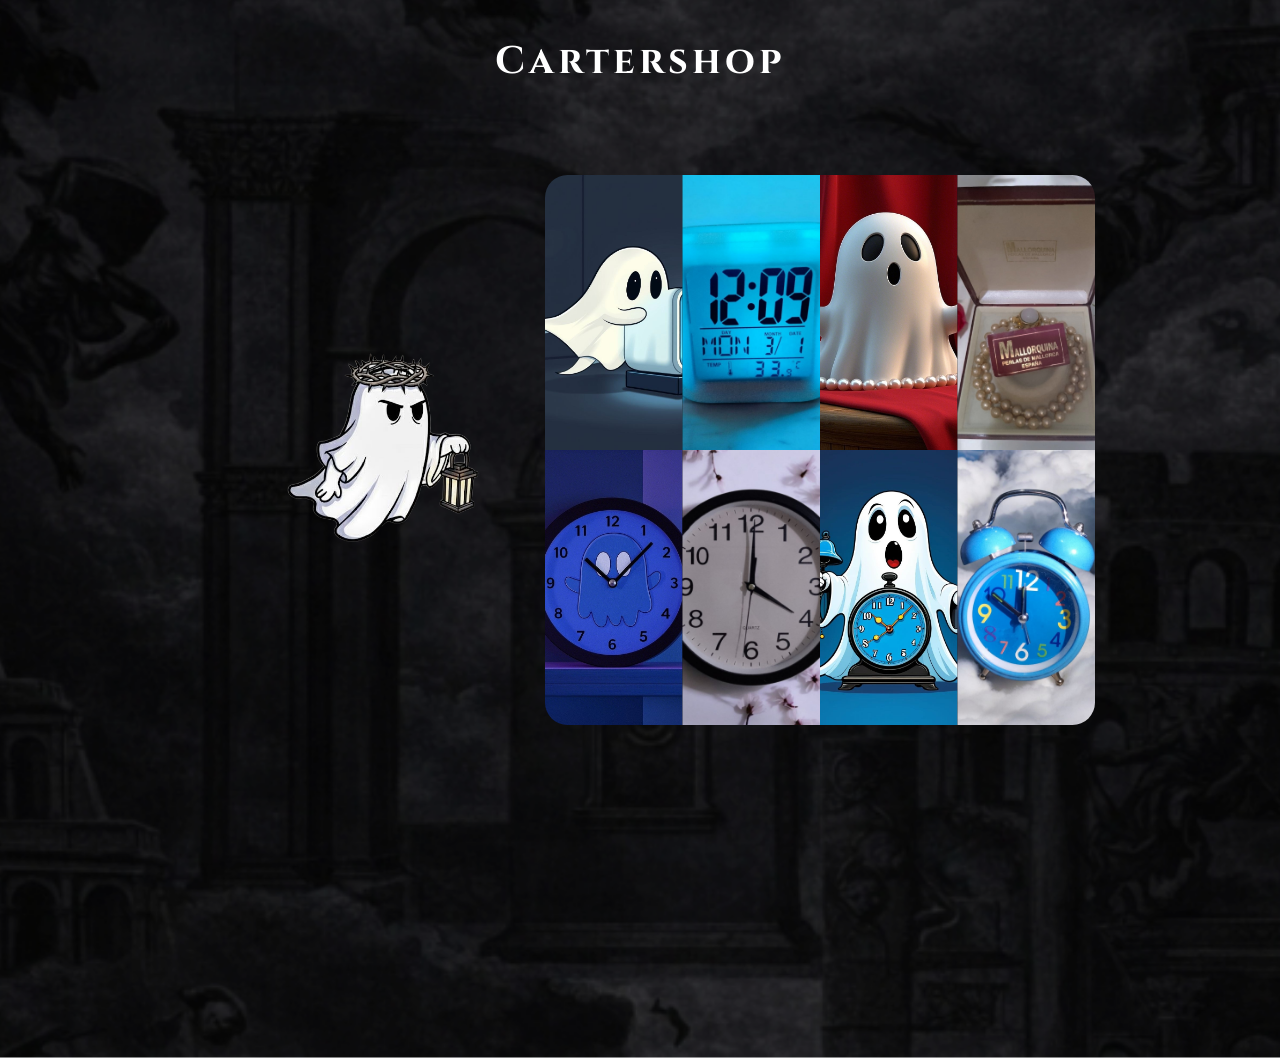
==== index.html @ 6e9895d4 "Update index.html" ====
<!DOCTYPE html>
<html lang="es">
<head>
    <meta charset="UTF-8">
    <meta name="viewport" content="width=device-width, initial-scale=1.0">
    <title>Cartershop</title>
    <link rel="stylesheet" href="style.css">
    <link href="https://fonts.googleapis.com/css2?family=Cinzel:wght@600;700&display=swap" rel="stylesheet">
</head>
<body>

    <div class="background"></div>

    <header>
        <h1>Cartershop</h1>
    </header>

    <main>
        <!-- Fantasma izquierda -->
        <div class="ghost">
            <img src="fantasma-solo.png" alt="Fantasma">
        </div>

        <!-- Bloque 2x2 de posts en el centro -->
        <section class="grid">

            <a href="producto1.html" class="post">
                <div class="post-images">
                    <img src="prod1a.jpg" alt="">
                    <img src="prod1b.jpg" alt="">
                </div>
                <div class="overlay">Producto 1</div>
            </a>

            <a href="producto2.html" class="post">
                <div class="post-images">
                    <img src="prod2a.jpg" alt="">
                    <img src="prod2b.jpg" alt="">
                </div>
                <div class="overlay">Producto 2</div>
            </a>

            <a href="producto3.html" class="post">
                <div class="post-images">
                    <img src="prod3a.jpg" alt="">
                    <img src="prod3b.jpg" alt="">
                </div>
                <div class="overlay">Producto 3</div>
            </a>

            <a href="producto4.html" class="post">
                <div class="post-images">
                    <img src="prod4a.jpg" alt="">
                    <img src="prod4b.jpg" alt="">
                </div>
                <div class="overlay">Producto 4</div>
            </a>

        </section>
    </main>

</body>
</html>
---- style.css ----
* {
    margin: 0;
    padding: 0;
    box-sizing: border-box;
}

body {
    width: 100vw;
    height: 100vh;
    overflow: hidden;
    color: white;
    font-family: Arial, sans-serif;
    position: relative;
}

/* Fondo con zoom fuerte */
.background {
    position: absolute;
    inset: 0;
    background: url("fondo-negro.jpg") center/cover no-repeat;
    filter: brightness(0.75);
    transform: scale(1.35);
    z-index: -1;
}

/* Título centrado arriba */
header {
    position: absolute;
    top: 4%;
    width: 100%;
    text-align: center;
    z-index: 2;
}

header h1 {
    font-family: "Cinzel", serif;
    font-size: clamp(1.8rem, 3vw, 2.6rem);
    letter-spacing: 4px;
}

/* Layout principal: fantasma izquierda, grid centro */
main {
    width: 100%;
    height: 100%;
    display: flex;
    align-items: center;
    justify-content: center;
    gap: clamp(30px, 6vw, 90px);
    padding-inline: 20px;
}

/* Fantasma grande pero más pequeño que el cuadro */
.ghost img {
    height: clamp(40vh, 55vh, 60vh);
    transform: scale(1.1);
}

/* Grid 2x2 formando un solo cuadro grande */
.grid {
    display: grid;
    grid-template-columns: repeat(2, minmax(140px, 220px));
    grid-template-rows: repeat(2, minmax(140px, 220px));
    gap: 0;
    border-radius: 18px;
    overflow: hidden;
    transform: scale(1.25);
}

/* Cada post ocupa 1/4 del cuadro */
.post {
    position: relative;
    display: block;
    width: 100%;
    height: 100%;
    text-decoration: none;
}

/* Dos fotos por post */
.post-images {
    width: 100%;
    height: 100%;
    display: grid;
    grid-template-columns: 1fr 1fr;
}

.post-images img {
    width: 100%;
    height: 100%;
    object-fit: cover;
}

/* Hover: nombre del producto */
.overlay {
    position: absolute;
    inset: 0;
    background: rgba(0,0,0,0.7);
    color: #ffffff;
    display: flex;
    justify-content: center;
    align-items: center;
    font-size: clamp(0.9rem, 1.2vw, 1.3rem);
    opacity: 0;
    transition: opacity 0.3s ease;
}

.post:hover .overlay {
    opacity: 1;
}

/* Ajuste para móviles: todo sigue visible sin scroll */
@media (max-width: 768px) {
    body {
        overflow: hidden;
    }

    main {
        flex-direction: column;
        justify-content: center;
        gap: 20px;
        padding-top: 40px;
    }

    header {
        top: 2%;
    }

    .ghost img {
        height: 26vh;
        transform: scale(1.05);
    }

    .grid {
        transform: scale(1.05);
        grid-template-columns: repeat(2, 140px);
        grid-template-rows: repeat(2, 140px);
    }
}
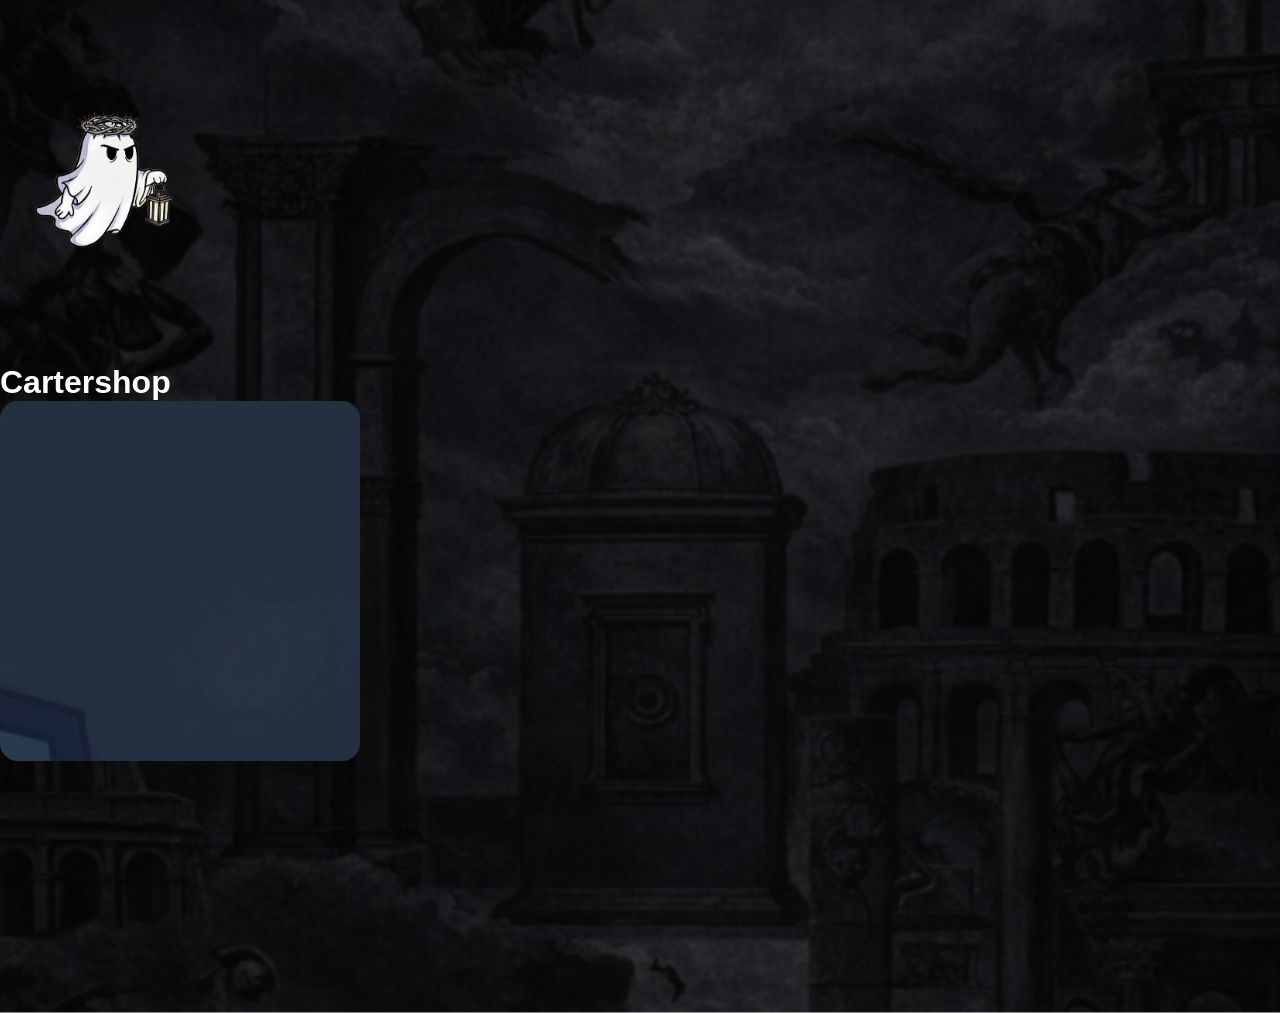
==== commit 68093384: "Update index.html" ====
--- a/index.html
+++ b/index.html
@@ -11,53 +11,45 @@
 
     <div class="background"></div>
 
-    <header>
-        <h1>Cartershop</h1>
-    </header>
+    <div class="scene">
 
-    <main>
         <!-- Fantasma izquierda -->
         <div class="ghost">
             <img src="fantasma-solo.png" alt="Fantasma">
         </div>
 
-        <!-- Bloque 2x2 de posts en el centro -->
-        <section class="grid">
+        <!-- Columna derecha: título + posts -->
+        <div class="right-column">
 
-            <a href="producto1.html" class="post">
-                <div class="post-images">
-                    <img src="prod1a.jpg" alt="">
-                    <img src="prod1b.jpg" alt="">
-                </div>
-                <div class="overlay">Producto 1</div>
-            </a>
+            <h1 class="title">Cartershop</h1>
 
-            <a href="producto2.html" class="post">
-                <div class="post-images">
-                    <img src="prod2a.jpg" alt="">
-                    <img src="prod2b.jpg" alt="">
-                </div>
-                <div class="overlay">Producto 2</div>
-            </a>
+            <section class="grid">
 
-            <a href="producto3.html" class="post">
-                <div class="post-images">
-                    <img src="prod3a.jpg" alt="">
-                    <img src="prod3b.jpg" alt="">
-                </div>
-                <div class="overlay">Producto 3</div>
-            </a>
+                <a href="producto1.html" class="post">
+                    <img src="prod1a.jpg" class="cover">
+                    <div class="overlay">Producto 1</div>
+                </a>
 
-            <a href="producto4.html" class="post">
-                <div class="post-images">
-                    <img src="prod4a.jpg" alt="">
-                    <img src="prod4b.jpg" alt="">
-                </div>
-                <div class="overlay">Producto 4</div>
-            </a>
+                <a href="producto2.html" class="post">
+                    <img src="prod2a.jpg" class="cover">
+                    <div class="overlay">Producto 2</div>
+                </a>
 
-        </section>
-    </main>
+                <a href="producto3.html" class="post">
+                    <img src="prod3a.jpg" class="cover">
+                    <div class="overlay">Producto 3</div>
+                </a>
+
+                <a href="producto4.html" class="post">
+                    <img src="prod4a.jpg" class="cover">
+                    <div class="overlay">Producto 4</div>
+                </a>
+
+            </section>
+
+        </div>
+
+    </div>
 
 </body>
 </html>
--- a/style.css
+++ b/style.css
@@ -13,20 +13,20 @@
     position: relative;
 }
 
-/* Fondo con zoom fuerte */
+/* Fondo con zoom */
 .background {
     position: absolute;
     inset: 0;
     background: url("fondo-negro.jpg") center/cover no-repeat;
     filter: brightness(0.75);
-    transform: scale(1.35);
+    transform: scale(1.25);
     z-index: -1;
 }
 
-/* Título centrado arriba */
+/* Título arriba centrado */
 header {
     position: absolute;
-    top: 4%;
+    top: 4vh;
     width: 100%;
     text-align: center;
     z-index: 2;
@@ -34,36 +34,35 @@
 
 header h1 {
     font-family: "Cinzel", serif;
-    font-size: clamp(1.8rem, 3vw, 2.6rem);
-    letter-spacing: 4px;
+    font-size: 3vh;
+    letter-spacing: 0.5vh;
 }
 
-/* Layout principal: fantasma izquierda, grid centro */
+/* Layout principal: fantasma + bloque 2x2 */
 main {
     width: 100%;
     height: 100%;
     display: flex;
     align-items: center;
     justify-content: center;
-    gap: clamp(30px, 6vw, 90px);
-    padding-inline: 20px;
+    gap: 5vw;
 }
 
-/* Fantasma grande pero más pequeño que el cuadro */
+/* Fantasma: grande pero más pequeño que el cuadro */
 .ghost img {
-    height: clamp(40vh, 55vh, 60vh);
+    height: 40vh;
     transform: scale(1.1);
 }
 
-/* Grid 2x2 formando un solo cuadro grande */
+/* Bloque 2x2 centrado, cuadrado y grande */
 .grid {
+    width: 40vh;              /* mismo en ancho y alto para que sea cuadrado */
+    height: 40vh;
     display: grid;
-    grid-template-columns: repeat(2, minmax(140px, 220px));
-    grid-template-rows: repeat(2, minmax(140px, 220px));
-    gap: 0;
-    border-radius: 18px;
+    grid-template-columns: 1fr 1fr;
+    grid-template-rows: 1fr 1fr;
+    border-radius: 2vh;
     overflow: hidden;
-    transform: scale(1.25);
 }
 
 /* Cada post ocupa 1/4 del cuadro */
@@ -98,7 +97,7 @@
     display: flex;
     justify-content: center;
     align-items: center;
-    font-size: clamp(0.9rem, 1.2vw, 1.3rem);
+    font-size: 2vh;
     opacity: 0;
     transition: opacity 0.3s ease;
 }
@@ -106,32 +105,3 @@
 .post:hover .overlay {
     opacity: 1;
 }
-
-/* Ajuste para móviles: todo sigue visible sin scroll */
-@media (max-width: 768px) {
-    body {
-        overflow: hidden;
-    }
-
-    main {
-        flex-direction: column;
-        justify-content: center;
-        gap: 20px;
-        padding-top: 40px;
-    }
-
-    header {
-        top: 2%;
-    }
-
-    .ghost img {
-        height: 26vh;
-        transform: scale(1.05);
-    }
-
-    .grid {
-        transform: scale(1.05);
-        grid-template-columns: repeat(2, 140px);
-        grid-template-rows: repeat(2, 140px);
-    }
-}
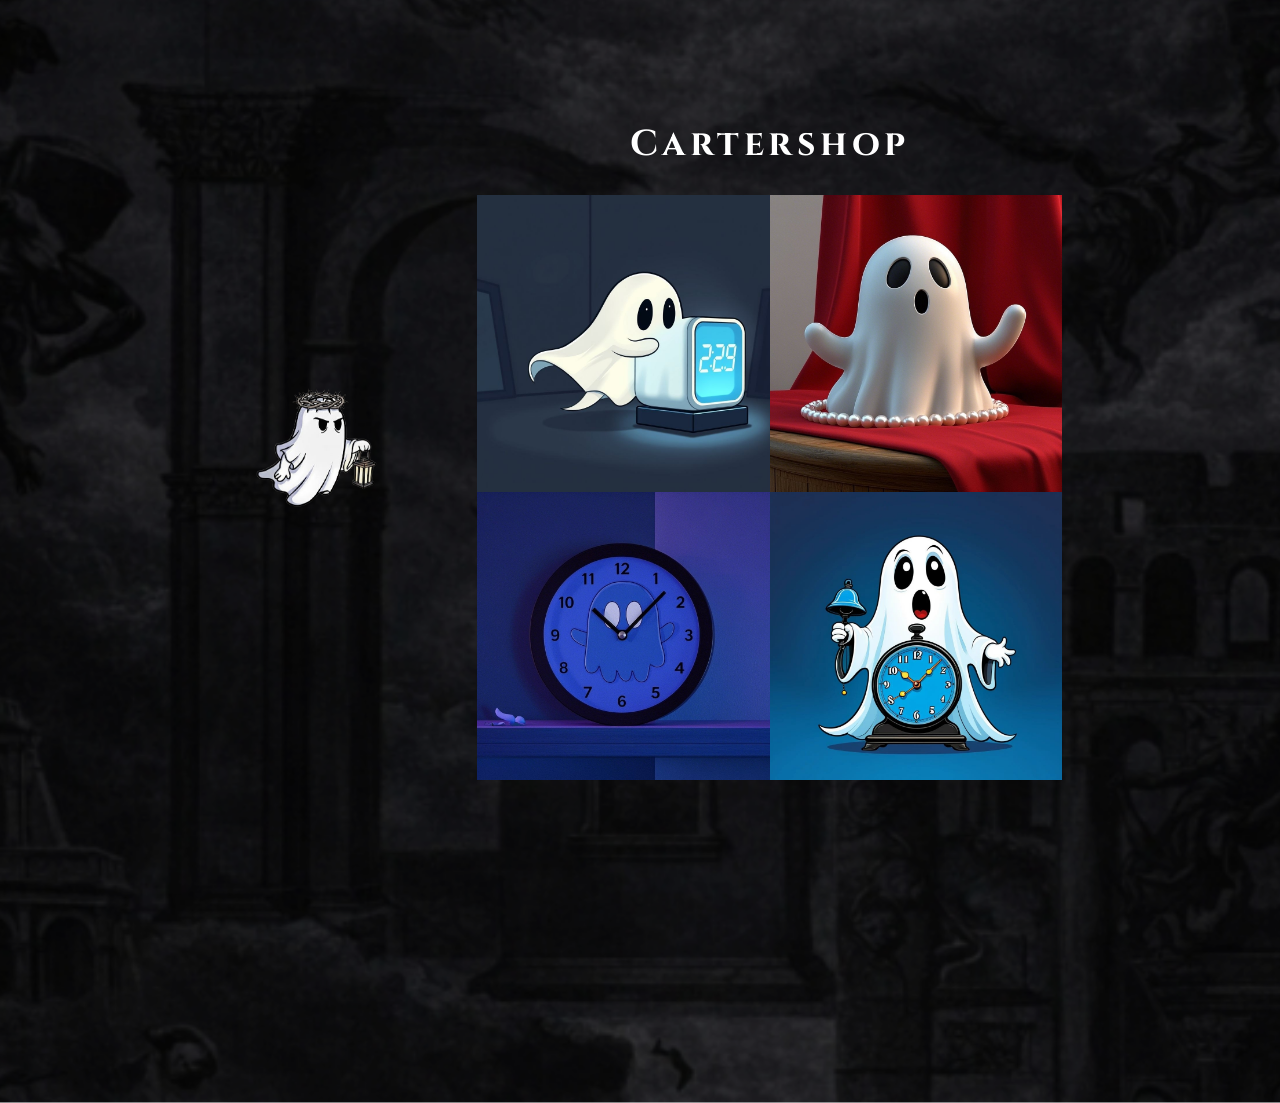
==== commit 1dfd5498: "Update index.html" ====
--- a/index.html
+++ b/index.html
@@ -26,22 +26,22 @@
             <section class="grid">
 
                 <a href="producto1.html" class="post">
-                    <img src="prod1a.jpg" class="cover">
+                    <img src="prod1a.jpg" class="cover" alt="Producto 1">
                     <div class="overlay">Producto 1</div>
                 </a>
 
                 <a href="producto2.html" class="post">
-                    <img src="prod2a.jpg" class="cover">
+                    <img src="prod2a.jpg" class="cover" alt="Producto 2">
                     <div class="overlay">Producto 2</div>
                 </a>
 
                 <a href="producto3.html" class="post">
-                    <img src="prod3a.jpg" class="cover">
+                    <img src="prod3a.jpg" class="cover" alt="Producto 3">
                     <div class="overlay">Producto 3</div>
                 </a>
 
                 <a href="producto4.html" class="post">
-                    <img src="prod4a.jpg" class="cover">
+                    <img src="prod4a.jpg" class="cover" alt="Producto 4">
                     <div class="overlay">Producto 4</div>
                 </a>
 
--- a/style.css
+++ b/style.css
@@ -13,91 +13,85 @@
     position: relative;
 }
 
-/* Fondo con zoom */
+/* Fondo con zoom cinematográfico */
 .background {
     position: absolute;
     inset: 0;
     background: url("fondo-negro.jpg") center/cover no-repeat;
     filter: brightness(0.75);
-    transform: scale(1.25);
+    transform: scale(1.45); /* ZOOM FUERTE */
     z-index: -1;
 }
 
-/* Título arriba centrado */
-header {
+/* Escena completa */
+.scene {
     position: absolute;
-    top: 4vh;
-    width: 100%;
-    text-align: center;
-    z-index: 2;
-}
-
-header h1 {
-    font-family: "Cinzel", serif;
-    font-size: 3vh;
-    letter-spacing: 0.5vh;
-}
-
-/* Layout principal: fantasma + bloque 2x2 */
-main {
-    width: 100%;
-    height: 100%;
+    inset: 0;
     display: flex;
     align-items: center;
     justify-content: center;
     gap: 5vw;
+    padding: 4vh 4vw;
 }
 
-/* Fantasma: grande pero más pequeño que el cuadro */
+/* Fantasma */
 .ghost img {
-    height: 40vh;
-    transform: scale(1.1);
+    height: 38vh; /* Más pequeño que el cuadro */
+    object-fit: contain;
 }
 
-/* Bloque 2x2 centrado, cuadrado y grande */
+/* Columna derecha */
+.right-column {
+    display: flex;
+    flex-direction: column;
+    align-items: center;
+    gap: 2vh;
+}
+
+/* Título */
+.title {
+    font-family: "Cinzel", serif;
+    font-size: 4vh;
+    letter-spacing: 0.5vh;
+    text-align: center;
+    margin-bottom: 1vh;
+}
+
+/* Cuadro 2x2 estilo Instagram */
 .grid {
-    width: 40vh;              /* mismo en ancho y alto para que sea cuadrado */
-    height: 40vh;
+    width: 65vh;   /* Opción C: 65% del alto de pantalla */
+    height: 65vh;
     display: grid;
     grid-template-columns: 1fr 1fr;
     grid-template-rows: 1fr 1fr;
-    border-radius: 2vh;
     overflow: hidden;
 }
 
-/* Cada post ocupa 1/4 del cuadro */
+/* Cada post */
 .post {
     position: relative;
-    display: block;
     width: 100%;
     height: 100%;
     text-decoration: none;
 }
 
-/* Dos fotos por post */
-.post-images {
-    width: 100%;
-    height: 100%;
-    display: grid;
-    grid-template-columns: 1fr 1fr;
-}
-
-.post-images img {
+/* Portada estilo Instagram */
+.cover {
     width: 100%;
     height: 100%;
     object-fit: cover;
 }
 
-/* Hover: nombre del producto */
+/* Hover */
 .overlay {
     position: absolute;
     inset: 0;
-    background: rgba(0,0,0,0.7);
+    background: rgba(0,0,0,0.65);
     color: #ffffff;
     display: flex;
     justify-content: center;
     align-items: center;
-    font-size: 2vh;
+    font-size: 2.2vh;
     opacity: 0;
     transition: opacity 0.3s ease;
 }
@@ -105,3 +99,25 @@
 .post:hover .overlay {
     opacity: 1;
 }
+
+/* Ajuste para pantallas pequeñas (sin cambiar diseño) */
+@media (max-width: 768px) {
+
+    .scene {
+        gap: 3vw;
+        padding: 2vh 2vw;
+    }
+
+    .ghost img {
+        height: 30vh;
+    }
+
+    .grid {
+        width: 55vh;
+        height: 55vh;
+    }
+
+    .title {
+        font-size: 3.2vh;
+    }
+}
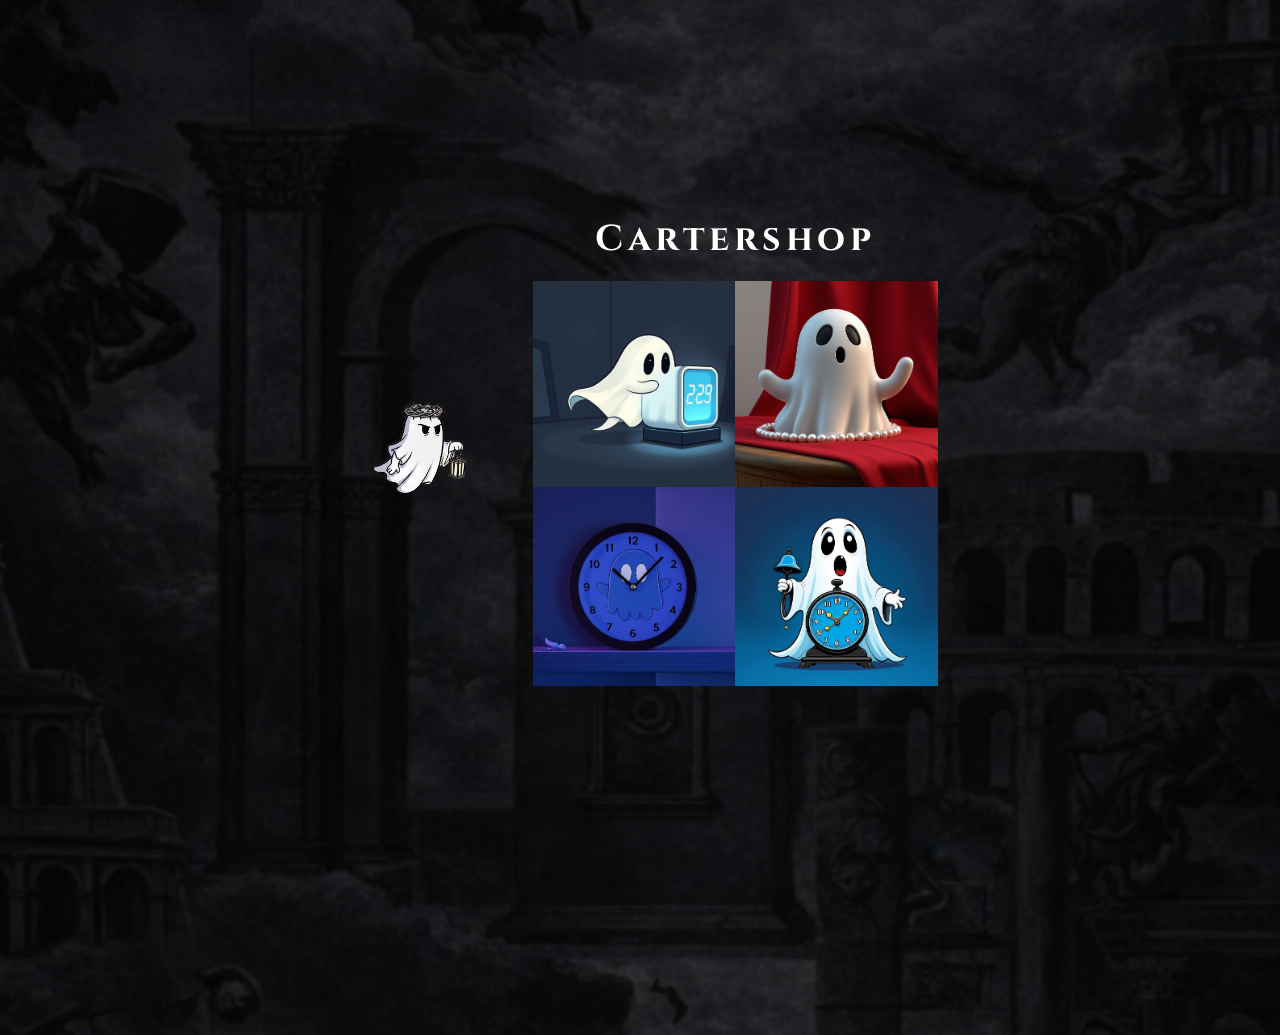
==== commit 6e32a486: "Update index.html" ====
--- a/index.html
+++ b/index.html
@@ -9,20 +9,24 @@
 </head>
 <body>
 
+    <!-- Fondo -->
     <div class="background"></div>
 
+    <!-- Escena completa -->
     <div class="scene">
 
-        <!-- Fantasma izquierda -->
+        <!-- Fantasma a la izquierda -->
         <div class="ghost">
             <img src="fantasma-solo.png" alt="Fantasma">
         </div>
 
-        <!-- Columna derecha: título + posts -->
+        <!-- Columna derecha: título + bloque 2x2 -->
         <div class="right-column">
 
+            <!-- Título arriba de los posts -->
             <h1 class="title">Cartershop</h1>
 
+            <!-- Bloque 2x2 de posts estilo Instagram -->
             <section class="grid">
 
                 <a href="producto1.html" class="post">
--- a/style.css
+++ b/style.css
@@ -13,58 +13,57 @@
     position: relative;
 }
 
-/* Fondo con zoom cinematográfico */
+/* Fondo con zoom tipo película */
 .background {
     position: absolute;
     inset: 0;
     background: url("fondo-negro.jpg") center/cover no-repeat;
     filter: brightness(0.75);
-    transform: scale(1.45); /* ZOOM FUERTE */
+    transform: scale(1.3);
     z-index: -1;
 }
 
-/* Escena completa */
+/* Escena completa centrada */
 .scene {
     position: absolute;
     inset: 0;
     display: flex;
     align-items: center;
     justify-content: center;
-    gap: 5vw;
-    padding: 4vh 4vw;
+    gap: 4vmin;
+    padding: 4vmin;
 }
 
-/* Fantasma */
+/* Fantasma a la izquierda */
 .ghost img {
-    height: 38vh; /* Más pequeño que el cuadro */
+    height: 30vmin;          /* más pequeño que el cuadro */
     object-fit: contain;
 }
 
-/* Columna derecha */
+/* Columna derecha: título + cuadro 2x2 */
 .right-column {
     display: flex;
     flex-direction: column;
     align-items: center;
-    gap: 2vh;
+    gap: 2vmin;
 }
 
-/* Título */
+/* Título estilo romano/gótico */
 .title {
     font-family: "Cinzel", serif;
-    font-size: 4vh;
-    letter-spacing: 0.5vh;
+    font-size: 4vmin;
+    letter-spacing: 0.5vmin;
     text-align: center;
-    margin-bottom: 1vh;
 }
 
-/* Cuadro 2x2 estilo Instagram */
+/* Cuadro 2x2 estilo Instagram, más grande que el fantasma */
 .grid {
-    width: 65vh;   /* Opción C: 65% del alto de pantalla */
-    height: 65vh;
+    width: 45vmin;
+    height: 45vmin;
     display: grid;
     grid-template-columns: 1fr 1fr;
     grid-template-rows: 1fr 1fr;
-    overflow: hidden;
+    overflow: hidden; /* sin bordes, bloque sólido */
 }
 
 /* Cada post */
@@ -75,14 +74,14 @@
     text-decoration: none;
 }
 
-/* Portada estilo Instagram */
+/* Portada única estilo Instagram */
 .cover {
     width: 100%;
     height: 100%;
     object-fit: cover;
 }
 
-/* Hover */
+/* Hover: nombre del producto */
 .overlay {
     position: absolute;
     inset: 0;
@@ -91,7 +90,7 @@
     display: flex;
     justify-content: center;
     align-items: center;
-    font-size: 2.2vh;
+    font-size: 2vmin;
     opacity: 0;
     transition: opacity 0.3s ease;
 }
@@ -99,25 +98,3 @@
 .post:hover .overlay {
     opacity: 1;
 }
-
-/* Ajuste para pantallas pequeñas (sin cambiar diseño) */
-@media (max-width: 768px) {
-
-    .scene {
-        gap: 3vw;
-        padding: 2vh 2vw;
-    }
-
-    .ghost img {
-        height: 30vh;
-    }
-
-    .grid {
-        width: 55vh;
-        height: 55vh;
-    }
-
-    .title {
-        font-size: 3.2vh;
-    }
-}
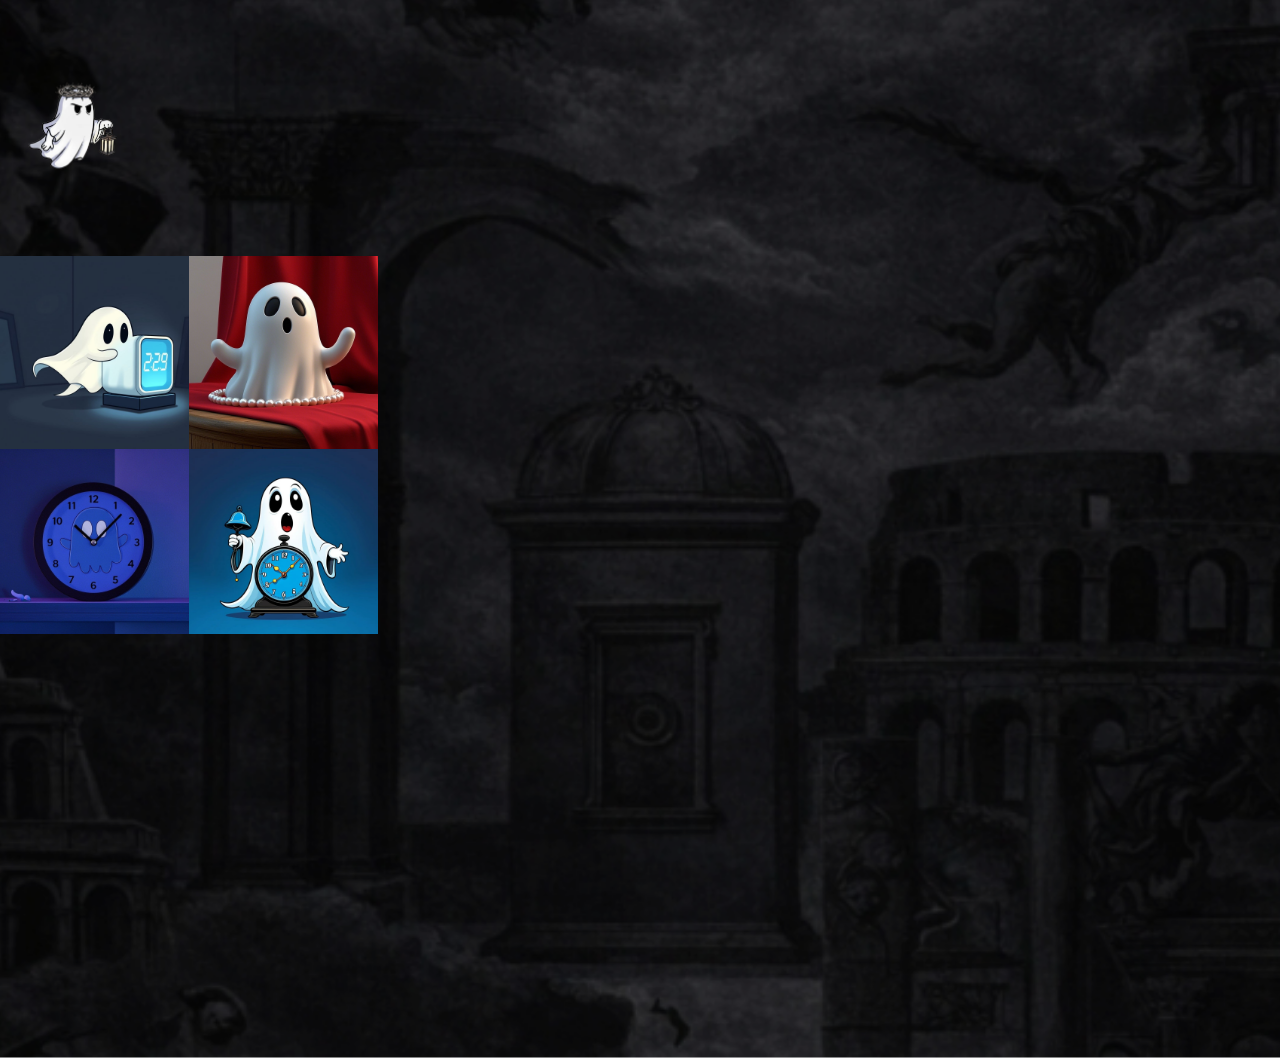
==== commit 6ac5e4f4: "Update index.html" ====
--- a/index.html
+++ b/index.html
@@ -5,55 +5,37 @@
     <meta name="viewport" content="width=device-width, initial-scale=1.0">
     <title>Cartershop</title>
     <link rel="stylesheet" href="style.css">
-    <link href="https://fonts.googleapis.com/css2?family=Cinzel:wght@600;700&display=swap" rel="stylesheet">
 </head>
 <body>
 
     <!-- Fondo -->
     <div class="background"></div>
 
-    <!-- Escena completa -->
-    <div class="scene">
+    <!-- Fantasma a la izquierda -->
+    <div class="ghost">
+        <img src="fantasma-solo.png" alt="Fantasma">
+    </div>
 
-        <!-- Fantasma a la izquierda -->
-        <div class="ghost">
-            <img src="fantasma-solo.png" alt="Fantasma">
-        </div>
+    <!-- Bloque 2x2 de posts a la derecha -->
+    <section class="grid">
 
-        <!-- Columna derecha: título + bloque 2x2 -->
-        <div class="right-column">
+        <a href="producto1.html" class="post">
+            <img src="prod1a.jpg" class="cover" alt="Producto 1">
+        </a>
 
-            <!-- Título arriba de los posts -->
-            <h1 class="title">Cartershop</h1>
+        <a href="producto2.html" class="post">
+            <img src="prod2a.jpg" class="cover" alt="Producto 2">
+        </a>
 
-            <!-- Bloque 2x2 de posts estilo Instagram -->
-            <section class="grid">
+        <a href="producto3.html" class="post">
+            <img src="prod3a.jpg" class="cover" alt="Producto 3">
+        </a>
 
-                <a href="producto1.html" class="post">
-                    <img src="prod1a.jpg" class="cover" alt="Producto 1">
-                    <div class="overlay">Producto 1</div>
-                </a>
+        <a href="producto4.html" class="post">
+            <img src="prod4a.jpg" class="cover" alt="Producto 4">
+        </a>
 
-                <a href="producto2.html" class="post">
-                    <img src="prod2a.jpg" class="cover" alt="Producto 2">
-                    <div class="overlay">Producto 2</div>
-                </a>
-
-                <a href="producto3.html" class="post">
-                    <img src="prod3a.jpg" class="cover" alt="Producto 3">
-                    <div class="overlay">Producto 3</div>
-                </a>
-
-                <a href="producto4.html" class="post">
-                    <img src="prod4a.jpg" class="cover" alt="Producto 4">
-                    <div class="overlay">Producto 4</div>
-                </a>
-
-            </section>
-
-        </div>
-
-    </div>
+    </section>
 
 </body>
 </html>
--- a/style.css
+++ b/style.css
@@ -13,34 +13,34 @@
     position: relative;
 }
 
-/* Fondo con zoom tipo película */
+/* Fondo con zoom cinematográfico */
 .background {
     position: absolute;
     inset: 0;
     background: url("fondo-negro.jpg") center/cover no-repeat;
-    filter: brightness(0.75);
-    transform: scale(1.3);
+    filter: brightness(0.8);
+    transform: scale(1.35); /* cámara más cerca */
     z-index: -1;
 }
 
-/* Escena completa centrada */
+/* Escena: fantasma + columna derecha */
 .scene {
     position: absolute;
     inset: 0;
     display: flex;
     align-items: center;
     justify-content: center;
-    gap: 4vmin;
+    gap: 5vmin;
     padding: 4vmin;
 }
 
-/* Fantasma a la izquierda */
+/* Fantasma a la izquierda, preparado para futura animación */
 .ghost img {
-    height: 30vmin;          /* más pequeño que el cuadro */
+    height: 28vmin;          /* más pequeño que el cuadro */
     object-fit: contain;
 }
 
-/* Columna derecha: título + cuadro 2x2 */
+/* Columna derecha: título + posts */
 .right-column {
     display: flex;
     flex-direction: column;
@@ -48,25 +48,26 @@
     gap: 2vmin;
 }
 
-/* Título estilo romano/gótico */
+/* Título estilo romano/gótico, centrado sobre el bloque 2x2 */
 .title {
     font-family: "Cinzel", serif;
     font-size: 4vmin;
     letter-spacing: 0.5vmin;
     text-align: center;
+    color: #ffffff;
 }
 
-/* Cuadro 2x2 estilo Instagram, más grande que el fantasma */
+/* Bloque 2x2: más grande que el fantasma, cuadrado perfecto */
 .grid {
-    width: 45vmin;
-    height: 45vmin;
+    width: 42vmin;
+    height: 42vmin;
     display: grid;
     grid-template-columns: 1fr 1fr;
     grid-template-rows: 1fr 1fr;
-    overflow: hidden; /* sin bordes, bloque sólido */
+    overflow: hidden; /* sin bordes, bloque sólido estilo Instagram */
 }
 
-/* Cada post */
+/* Cada post ocupa 1/4 del cuadro */
 .post {
     position: relative;
     width: 100%;
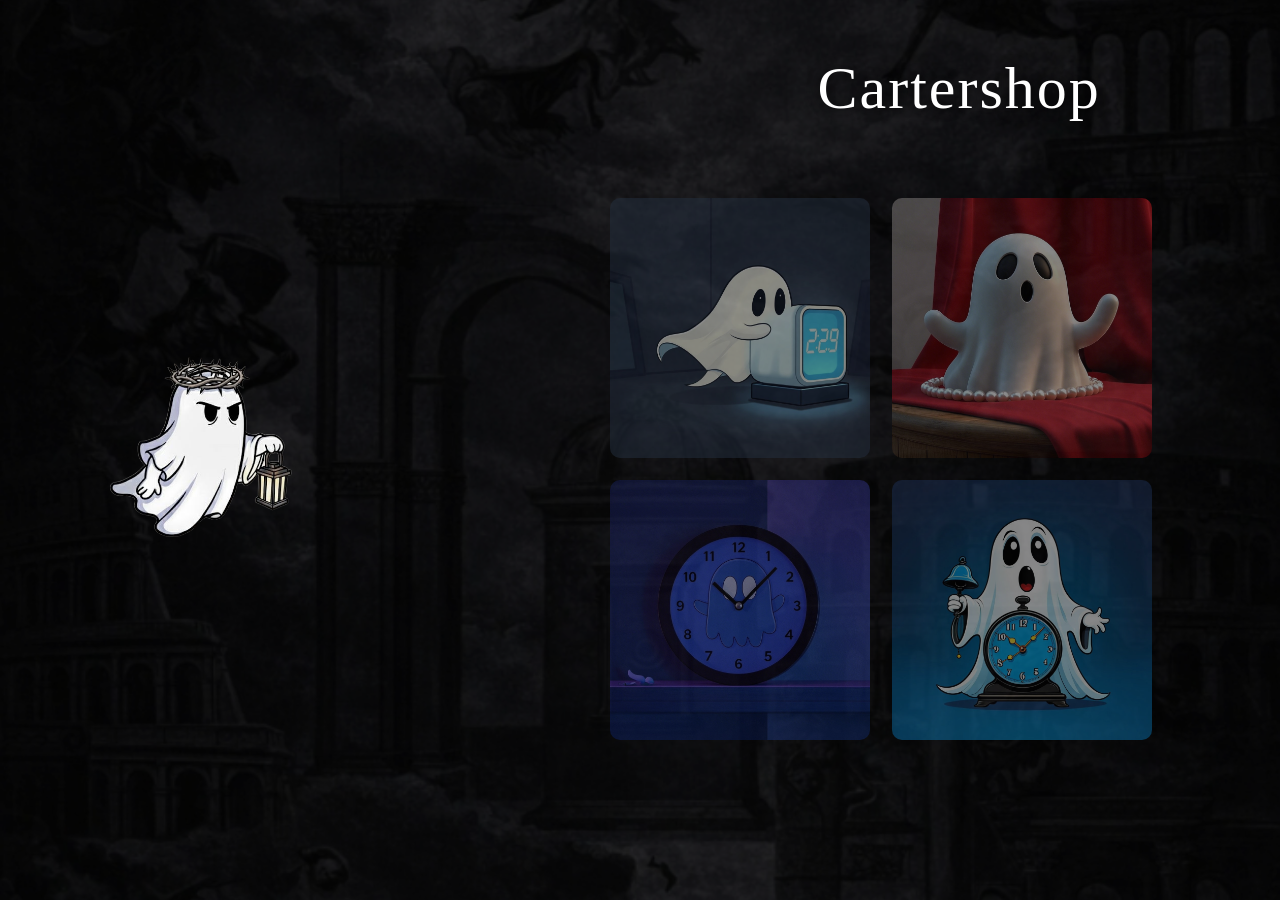
==== commit 7d2230a6: "Update index.html" ====
--- a/index.html
+++ b/index.html
@@ -1,41 +1,112 @@
 <!DOCTYPE html>
 <html lang="es">
 <head>
-    <meta charset="UTF-8">
-    <meta name="viewport" content="width=device-width, initial-scale=1.0">
-    <title>Cartershop</title>
-    <link rel="stylesheet" href="style.css">
+  <meta charset="UTF-8" />
+  <title>Cartershop</title>
+
+  <style>
+    * { margin: 0; padding: 0; box-sizing: border-box; }
+
+    body {
+      width: 100vw;
+      height: 100vh;
+      overflow: hidden;
+      background: #000;
+      font-family: "Cinzel", serif;
+    }
+
+    /* Fondo */
+    .fondo {
+      position: absolute;
+      inset: 0;
+      background: url("fondo-negro.jpg") center/cover no-repeat;
+      filter: brightness(0.55);
+    }
+
+    /* Fantasma izquierda */
+    .fantasma {
+      position: absolute;
+      left: 4%;
+      top: 50%;
+      transform: translateY(-50%);
+    }
+
+    .fantasma img {
+      height: 520px;
+      width: auto;
+    }
+
+    /* Título */
+    .titulo {
+      position: absolute;
+      top: 6%;
+      right: 14%;
+      font-size: 60px;
+      color: white;
+      font-family: "Cinzel", serif;
+      letter-spacing: 2px;
+      text-shadow: 0 0 12px rgba(0,0,0,0.8);
+    }
+
+    /* Grid 2x2 */
+    .grid {
+      position: absolute;
+      top: 22%;
+      right: 10%;
+      display: grid;
+      grid-template-columns: repeat(2, 260px);
+      grid-template-rows: repeat(2, 260px);
+      gap: 22px;
+    }
+
+    .item {
+      width: 260px;
+      height: 260px;
+      overflow: hidden;
+      border-radius: 10px;
+    }
+
+    .item img {
+      width: 100%;
+      height: 100%;
+      object-fit: cover;
+      opacity: 0.50; /* transparencia para ver el fondo */
+      transition: opacity 0.3s ease;
+    }
+
+    .item:hover img {
+      opacity: 0.75;
+    }
+  </style>
 </head>
+
 <body>
 
-    <!-- Fondo -->
-    <div class="background"></div>
+  <div class="fondo"></div>
 
-    <!-- Fantasma a la izquierda -->
-    <div class="ghost">
-        <img src="fantasma-solo.png" alt="Fantasma">
+  <div class="fantasma">
+    <img src="fantasma-solo.png" alt="Fantasma">
+  </div>
+
+  <div class="titulo">Cartershop</div>
+
+  <div class="grid">
+    <div class="item">
+      <a href="producto1.html"><img src="prod1a.jpg" alt="Producto 1"></a>
     </div>
 
-    <!-- Bloque 2x2 de posts a la derecha -->
-    <section class="grid">
+    <div class="item">
+      <a href="producto2.html"><img src="prod2a.jpg" alt="Producto 2"></a>
+    </div>
 
-        <a href="producto1.html" class="post">
-            <img src="prod1a.jpg" class="cover" alt="Producto 1">
-        </a>
+    <div class="item">
+      <a href="producto3.html"><img src="prod3a.jpg" alt="Producto 3"></a>
+    </div>
 
-        <a href="producto2.html" class="post">
-            <img src="prod2a.jpg" class="cover" alt="Producto 2">
-        </a>
-
-        <a href="producto3.html" class="post">
-            <img src="prod3a.jpg" class="cover" alt="Producto 3">
-        </a>
-
-        <a href="producto4.html" class="post">
-            <img src="prod4a.jpg" class="cover" alt="Producto 4">
-        </a>
-
-    </section>
+    <div class="item">
+      <a href="producto4.html"><img src="prod4a.jpg" alt="Producto 4"></a>
+    </div>
+  </div>
 
 </body>
 </html>
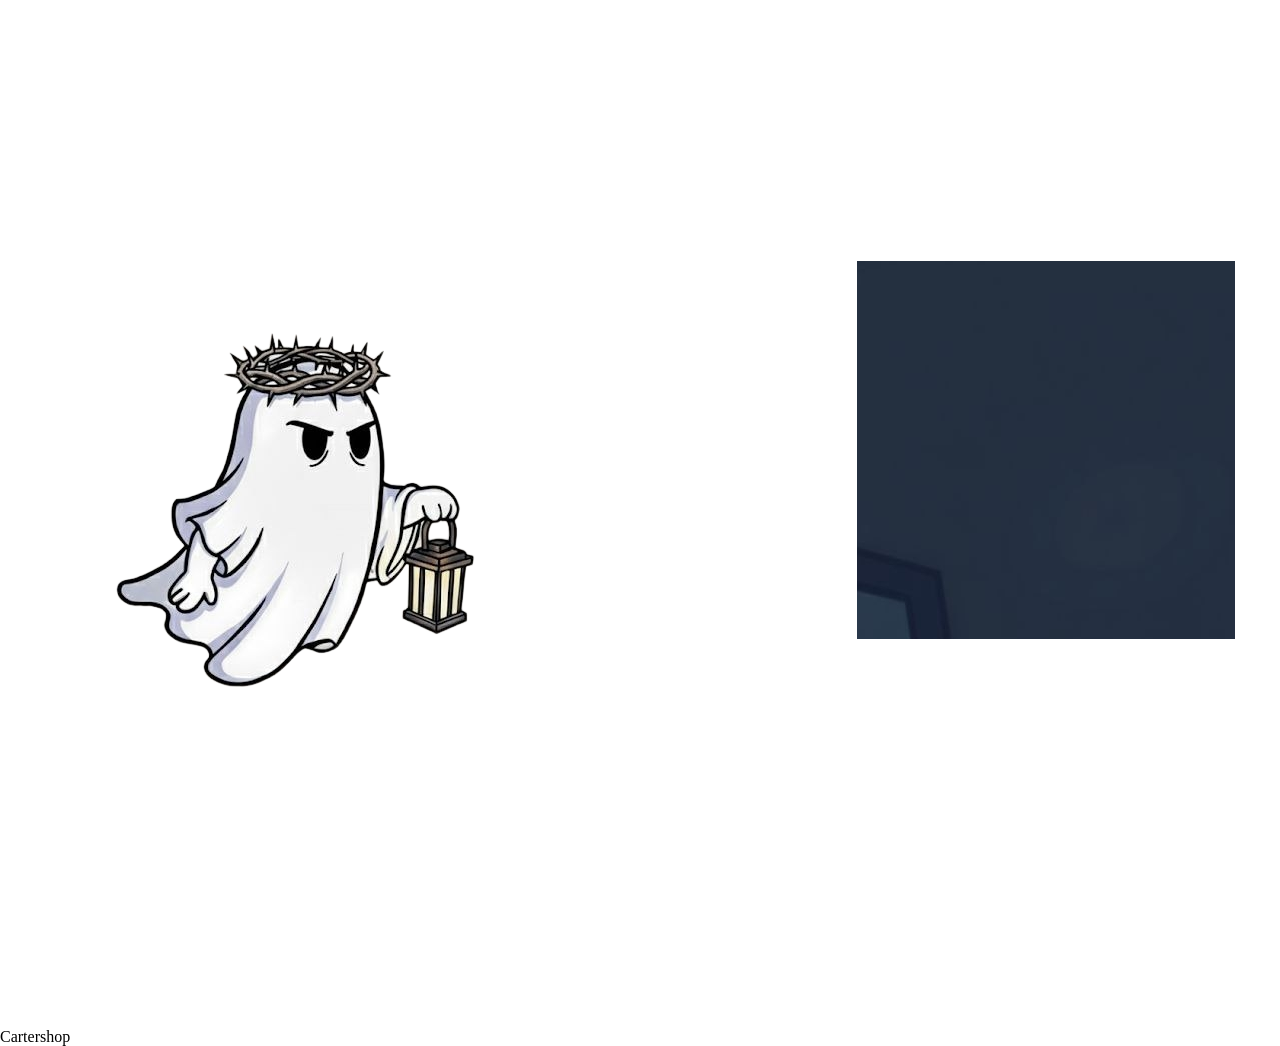
==== commit 5cc43362: "Update index.html" ====
--- a/index.html
+++ b/index.html
@@ -3,81 +3,7 @@
 <head>
   <meta charset="UTF-8" />
   <title>Cartershop</title>
-
-  <style>
-    * { margin: 0; padding: 0; box-sizing: border-box; }
-
-    body {
-      width: 100vw;
-      height: 100vh;
-      overflow: hidden;
-      background: #000;
-      font-family: "Cinzel", serif;
-    }
-
-    /* Fondo */
-    .fondo {
-      position: absolute;
-      inset: 0;
-      background: url("fondo-negro.jpg") center/cover no-repeat;
-      filter: brightness(0.55);
-    }
-
-    /* Fantasma izquierda */
-    .fantasma {
-      position: absolute;
-      left: 4%;
-      top: 50%;
-      transform: translateY(-50%);
-    }
-
-    .fantasma img {
-      height: 520px;
-      width: auto;
-    }
-
-    /* Título */
-    .titulo {
-      position: absolute;
-      top: 6%;
-      right: 14%;
-      font-size: 60px;
-      color: white;
-      font-family: "Cinzel", serif;
-      letter-spacing: 2px;
-      text-shadow: 0 0 12px rgba(0,0,0,0.8);
-    }
-
-    /* Grid 2x2 */
-    .grid {
-      position: absolute;
-      top: 22%;
-      right: 10%;
-      display: grid;
-      grid-template-columns: repeat(2, 260px);
-      grid-template-rows: repeat(2, 260px);
-      gap: 22px;
-    }
-
-    .item {
-      width: 260px;
-      height: 260px;
-      overflow: hidden;
-      border-radius: 10px;
-    }
-
-    .item img {
-      width: 100%;
-      height: 100%;
-      object-fit: cover;
-      opacity: 0.50; /* transparencia para ver el fondo */
-      transition: opacity 0.3s ease;
-    }
-
-    .item:hover img {
-      opacity: 0.75;
-    }
-  </style>
+  <link rel="stylesheet" href="style.css">
 </head>
 
 <body>
--- a/style.css
+++ b/style.css
@@ -0,0 +1,61 @@
+* {
+    margin: 0;
+    padding: 0;
+    box-sizing: border-box;
+}
+
+body {
+    width: 100vw;
+    height: 100vh;
+    overflow: hidden;
+    position: relative;
+}
+
+/* Fondo intacto */
+.background {
+    position: absolute;
+    inset: 0;
+    background: url("fondo-negro.jpg") center/cover no-repeat;
+    z-index: -1;
+}
+
+/* Fantasma a la izquierda */
+.ghost {
+    position: absolute;
+    left: 3vmin;
+    top: 50%;
+    transform: translateY(-50%);
+}
+
+.ghost img {
+    height: 30vmin;
+    object-fit: contain;
+}
+
+/* Bloque 2x2 de posts a la derecha, más grande que el fantasma */
+.grid {
+    position: absolute;
+    right: 5vmin;
+    top: 50%;
+    transform: translateY(-50%);
+    width: 42vmin;
+    height: 42vmin;
+    display: grid;
+    grid-template-columns: 1fr 1fr;
+    grid-template-rows: 1fr 1fr;
+    overflow: hidden; /* estilo Instagram, sin bordes */
+}
+
+/* Cada post */
+.post {
+    width: 100%;
+    height: 100%;
+    text-decoration: none;
+}
+
+/* Portada única estilo Instagram */
+.cover {
+    width: 100%;
+    height: 100%;
+    object-fit: cover;
+}
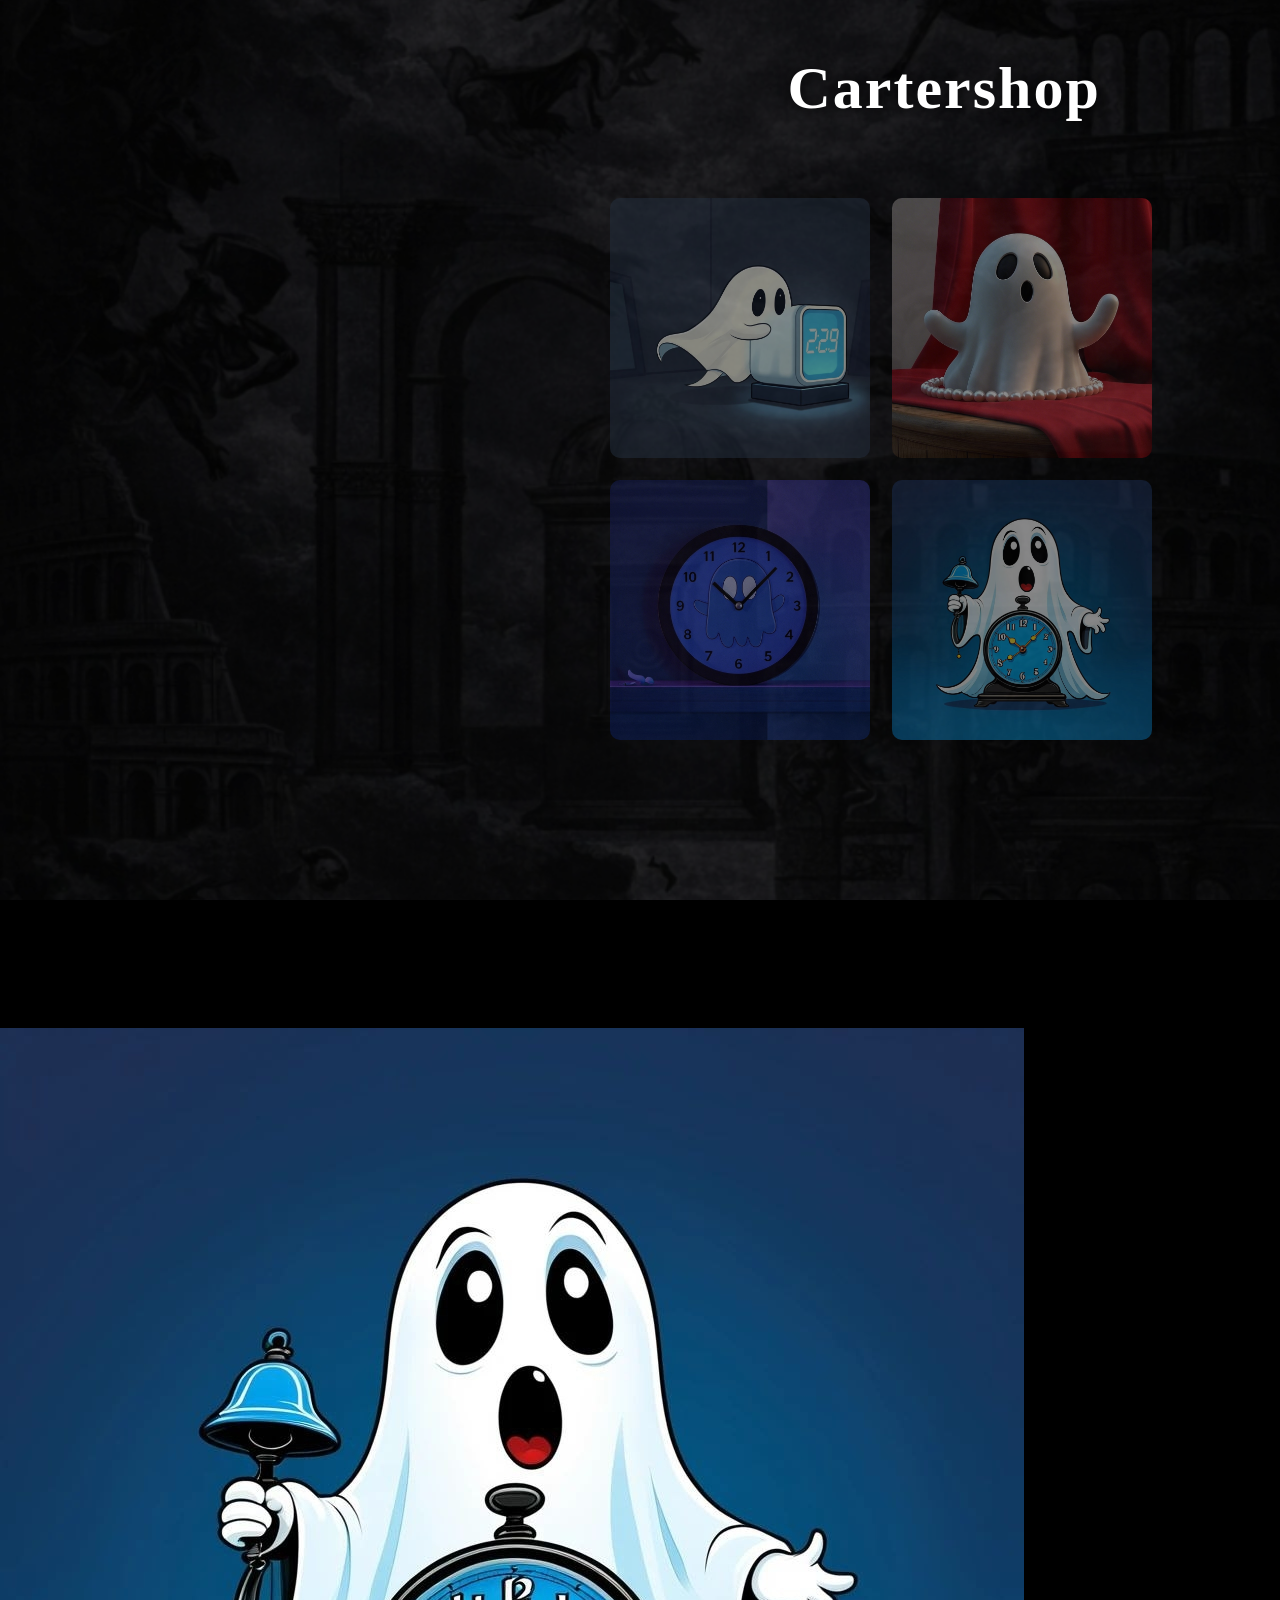
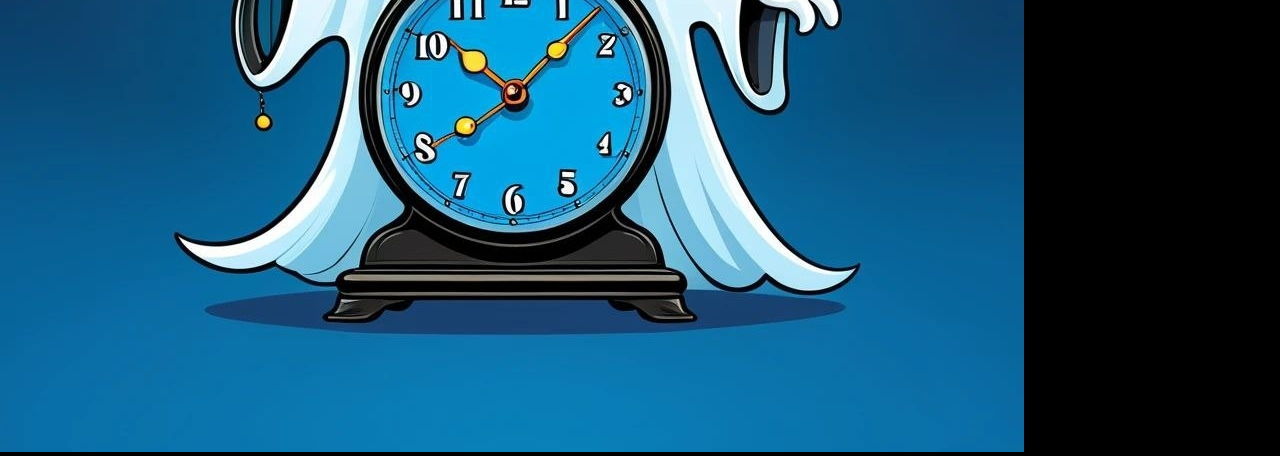
==== commit f381b1d9: "Update index.html" ====
--- a/index.html
+++ b/index.html
@@ -8,31 +8,25 @@
 
 <body>
 
+  <!-- Fondo -->
   <div class="fondo"></div>
 
-  <div class="fantasma">
-    <img src="fantasma-solo.png" alt="Fantasma">
+  <!-- Fantasma izquierdo -->
+  <img class="ghost-left" src="fantasma-solo.png" alt="Fantasma">
+
+  <!-- Título -->
+  <h1 class="titulo">Cartershop</h1>
+
+  <!-- Grid 2x2 -->
+  <div class="grid">
+    <a href="producto1.html" class="item"><img src="prod1a.jpg" alt="Producto 1"></a>
+    <a href="producto2.html" class="item"><img src="prod2a.jpg" alt="Producto 2"></a>
+    <a href="producto3.html" class="item"><img src="prod3a.jpg" alt="Producto 3"></a>
+    <a href="producto4.html" class="item"><img src="prod4a.jpg" alt="Producto 4"></a>
   </div>
 
-  <div class="titulo">Cartershop</div>
-
-  <div class="grid">
-    <div class="item">
-      <a href="producto1.html"><img src="prod1a.jpg" alt="Producto 1"></a>
-    </div>
-
-    <div class="item">
-      <a href="producto2.html"><img src="prod2a.jpg" alt="Producto 2"></a>
-    </div>
-
-    <div class="item">
-      <a href="producto3.html"><img src="prod3a.jpg" alt="Producto 3"></a>
-    </div>
-
-    <div class="item">
-      <a href="producto4.html"><img src="prod4a.jpg" alt="Producto 4"></a>
-    </div>
-  </div>
+  <!-- Fantasma derecho (fantasma reloj) -->
+  <img class="ghost-right" src="prod4a.jpg" alt="Fantasma reloj">
 
 </body>
 </html>
--- a/style.css
+++ b/style.css
@@ -1,61 +1,76 @@
 * {
-    margin: 0;
-    padding: 0;
-    box-sizing: border-box;
+  margin: 0;
+  padding: 0;
+  box-sizing: border-box;
 }
 
 body {
-    width: 100vw;
-    height: 100vh;
-    overflow: hidden;
-    position: relative;
+  width: 100vw;
+  height: 100vh;
+  overflow: hidden;
+  background: #000;
+  font-family: "Cinzel", serif;
 }
 
-/* Fondo intacto */
-.background {
-    position: absolute;
-    inset: 0;
-    background: url("fondo-negro.jpg") center/cover no-repeat;
-    z-index: -1;
+/* Fondo */
+.fondo {
+  position: absolute;
+  inset: 0;
+  background: url("fondo-negro.jpg") center/cover no-repeat;
+  filter: brightness(0.55);
 }
 
-/* Fantasma a la izquierda */
-.ghost {
-    position: absolute;
-    left: 3vmin;
-    top: 50%;
-    transform: translateY(-50%);
+/* Fantasma izquierda */
+.fantasma {
+  position: absolute;
+  left: 4%;
+  top: 50%;
+  transform: translateY(-50%);
 }
 
-.ghost img {
-    height: 30vmin;
-    object-fit: contain;
+.fantasma img {
+  height: 520px;
+  width: auto;
 }
 
-/* Bloque 2x2 de posts a la derecha, más grande que el fantasma */
-.grid {
-    position: absolute;
-    right: 5vmin;
-    top: 50%;
-    transform: translateY(-50%);
-    width: 42vmin;
-    height: 42vmin;
-    display: grid;
-    grid-template-columns: 1fr 1fr;
-    grid-template-rows: 1fr 1fr;
-    overflow: hidden; /* estilo Instagram, sin bordes */
+/* Título */
+.titulo {
+  position: absolute;
+  top: 6%;
+  right: 14%;
+  font-size: 60px;
+  color: white;
+  font-family: "Cinzel", serif;
+  letter-spacing: 2px;
+  text-shadow: 0 0 12px rgba(0,0,0,0.8);
 }
 
-/* Cada post */
-.post {
-    width: 100%;
-    height: 100%;
-    text-decoration: none;
+/* Grid 2x2 */
+.grid {
+  position: absolute;
+  top: 22%;
+  right: 10%;
+  display: grid;
+  grid-template-columns: repeat(2, 260px);
+  grid-template-rows: repeat(2, 260px);
+  gap: 22px;
 }
 
-/* Portada única estilo Instagram */
-.cover {
-    width: 100%;
-    height: 100%;
-    object-fit: cover;
+.item {
+  width: 260px;
+  height: 260px;
+  overflow: hidden;
+  border-radius: 10px;
 }
+
+.item img {
+  width: 100%;
+  height: 100%;
+  object-fit: cover;
+  opacity: 0.50; /* transparencia para ver el fondo */
+  transition: opacity 0.3s ease;
+}
+
+.item:hover img {
+  opacity: 0.75;
+}
